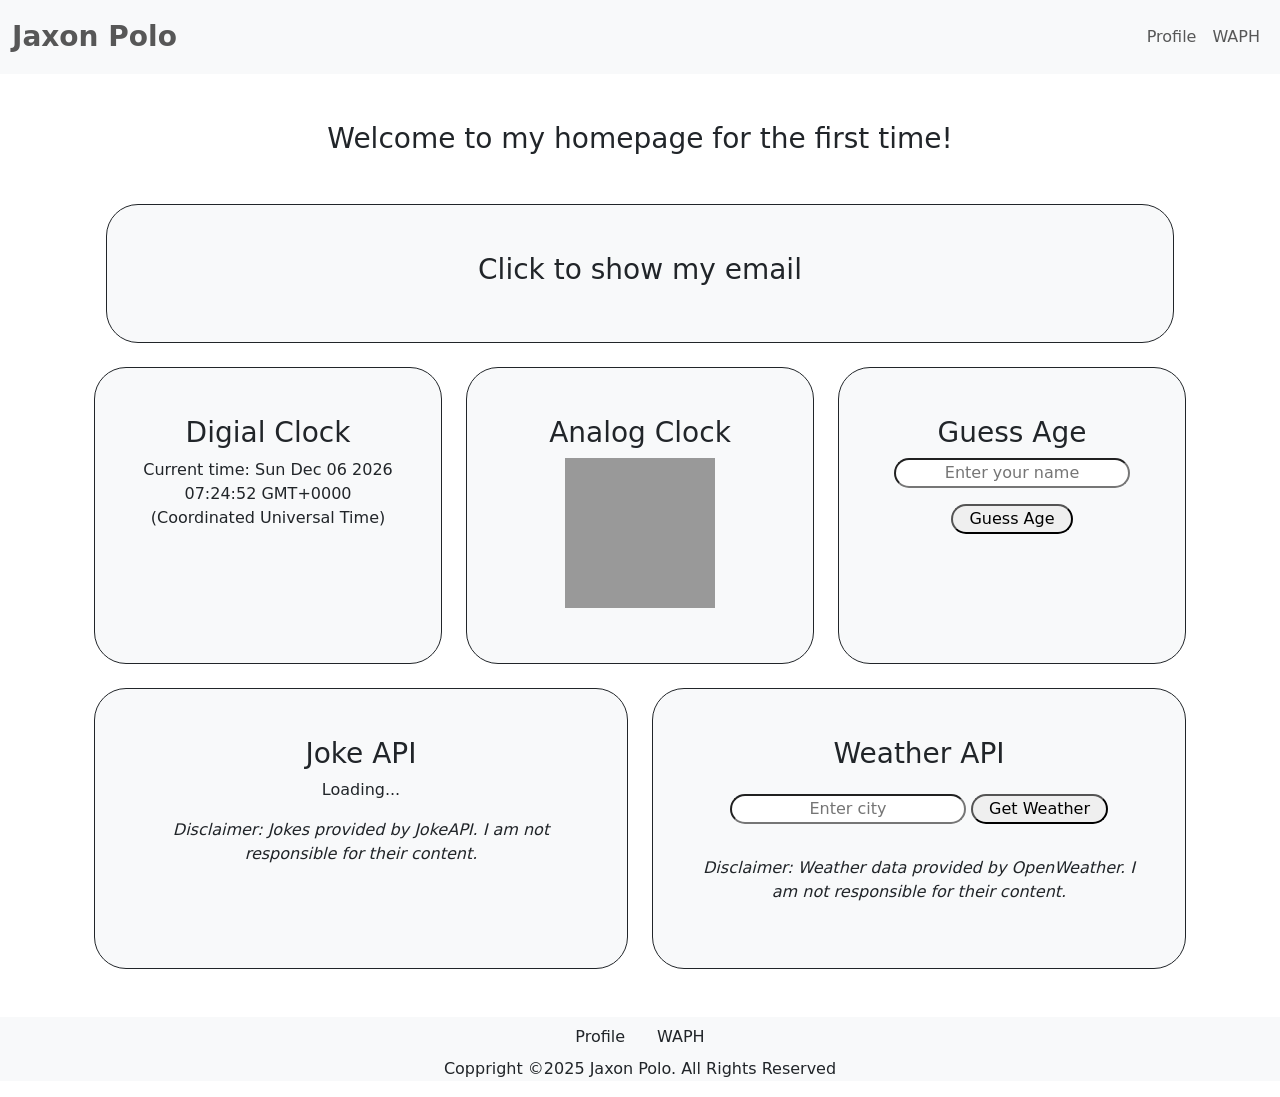
==== waph.html @ 5cd4967d "Finishing project 1" ====
<!DOCTYPE html>
<html>
    <head>
        <meta charset="UTF-8">
        <meta name="viewport" content="width=device-width, initial-scale=1.0">
        <title>Project 1 WAPH</title>
        <script src="https://code.jquery.com/jquery-3.7.1.js" integrity="sha256-eKhayi8LEQwp4NKxN+CfCh+3qOVUtJn3QNZ0TciWLP4=" crossorigin="anonymous"></script>
        <link href="https://cdn.jsdelivr.net/npm/bootstrap@5.3.6/dist/css/bootstrap.min.css" rel="stylesheet" integrity="sha384-4Q6Gf2aSP4eDXB8Miphtr37CMZZQ5oXLH2yaXMJ2w8e2ZtHTl7GptT4jmndRuHDT" crossorigin="anonymous">
    </head>
    <body>
        <nav class="navbar navbar-expand-lg bg-light">
            <div class="container-fluid">
                <div class="navbar-text fw-bold fs-3">Jaxon Polo</div>
                    <ul class="navbar-nav ms-auto">
                        <li class="nav-item">
                            <a class="nav-link" href="index.html">Profile</a>
                        </li>
                        <li class="nav-item">
                            <a class="nav-link" href="waph.html">WAPH</a>
                        </li>
                    </ul>
            </div>
        </nav>

        <div id="cookieMessage"></div>
        <main class="container my-5 px-4">
            <div id="functionaliy" class="container">
                <div class="border border-dark bg-light text-center rounded-5 px-5 py-5 mb-4">
                    <div id="email" onclick="showhideEmail()"><h3>Click to show my email</h3></div>
                </div>
                <div class="row mb-4 gap-4">
                    <div class="col border border-dark bg-light text-center rounded-5 px-5 py-5">
                        <h3>Digial Clock</h3>
                        <div id="digit-clock"></div>
                    </div>
                    <div class="col border border-dark bg-light text-center rounded-5 px-5 py-5">
                        <h3>Analog Clock</h3>
                        <canvas id="analog-clock" width="150" style="background-color: #999"></canvas>
                    </div>
                    <div class="col border border-dark bg-light text-center rounded-5 px-5 py-5">
                        <h3>Guess Age</h3>
                        <input name="data" id="data" placeholder="Enter your name" class="rounded-pill px-3 text-center">
                        <button id="guessButton" class="rounded-pill px-3 mt-3 text-center">Guess Age</button>
                        <div id="response-age" class="mt-3"></div>
                    </div>
                </div>
            </div>

            <div id="API" class="container">
                <div class="row gap-4">
                    <div class="col border border-dark bg-light text-center rounded-5 px-5 py-5">
                        <h3>Joke API</h3>
                        <div id="response">Loading...</div>
                        <p class="fw-light mt-3"><em>Disclaimer: Jokes provided by JokeAPI. I am not responsible for their content.</em></p>
                    </div>
                    <div class="col border border-dark bg-light text-center rounded-5 px-5 py-5">
                        <h3>Weather API</h3>
                        <input type="text" id="cityInput" placeholder="Enter city" class="rounded-pill text-center px-3 mb-3 mt-3"/>
                        <button id="getWeather" class="rounded-pill px-3 mb-3">Get Weather</button>
                        <div id="weatherResult"></div>
                        <p class="fw-light mt-3"><em>Disclaimer: Weather data provided by OpenWeather. I am not responsible for their content.</em></p>
                    </div>
                </div>
            </div>
        </main>

        <footer class=" container-fluid bg-light">
            <ul class="nav justify-content-center">
                <li class="nav-item">
                    <a class="nav-link text-decoration-none text-body" href="index.html">Profile</a>
                </li>
                <li class="nav-item">
                    <a class="nav-link text-decoration-none text-body" href="waph.html">WAPH</a>
                </li>
            </ul>
            <div class="text-center">
                <p>Coppright &#169;2025 Jaxon Polo. All Rights Reserved</p>
            </div>
        </footer>

        <script src="script.js"></script>
        <script src="https://waph-phung.github.io/clock.js"></script>
        <script src="https://cdn.jsdelivr.net/npm/bootstrap@5.3.6/dist/js/bootstrap.bundle.min.js" integrity="sha384-j1CDi7MgGQ12Z7Qab0qlWQ/Qqz24Gc6BM0thvEMVjHnfYGF0rmFCozFSxQBxwHKO" crossorigin="anonymous"></script>
    </body>
</html>
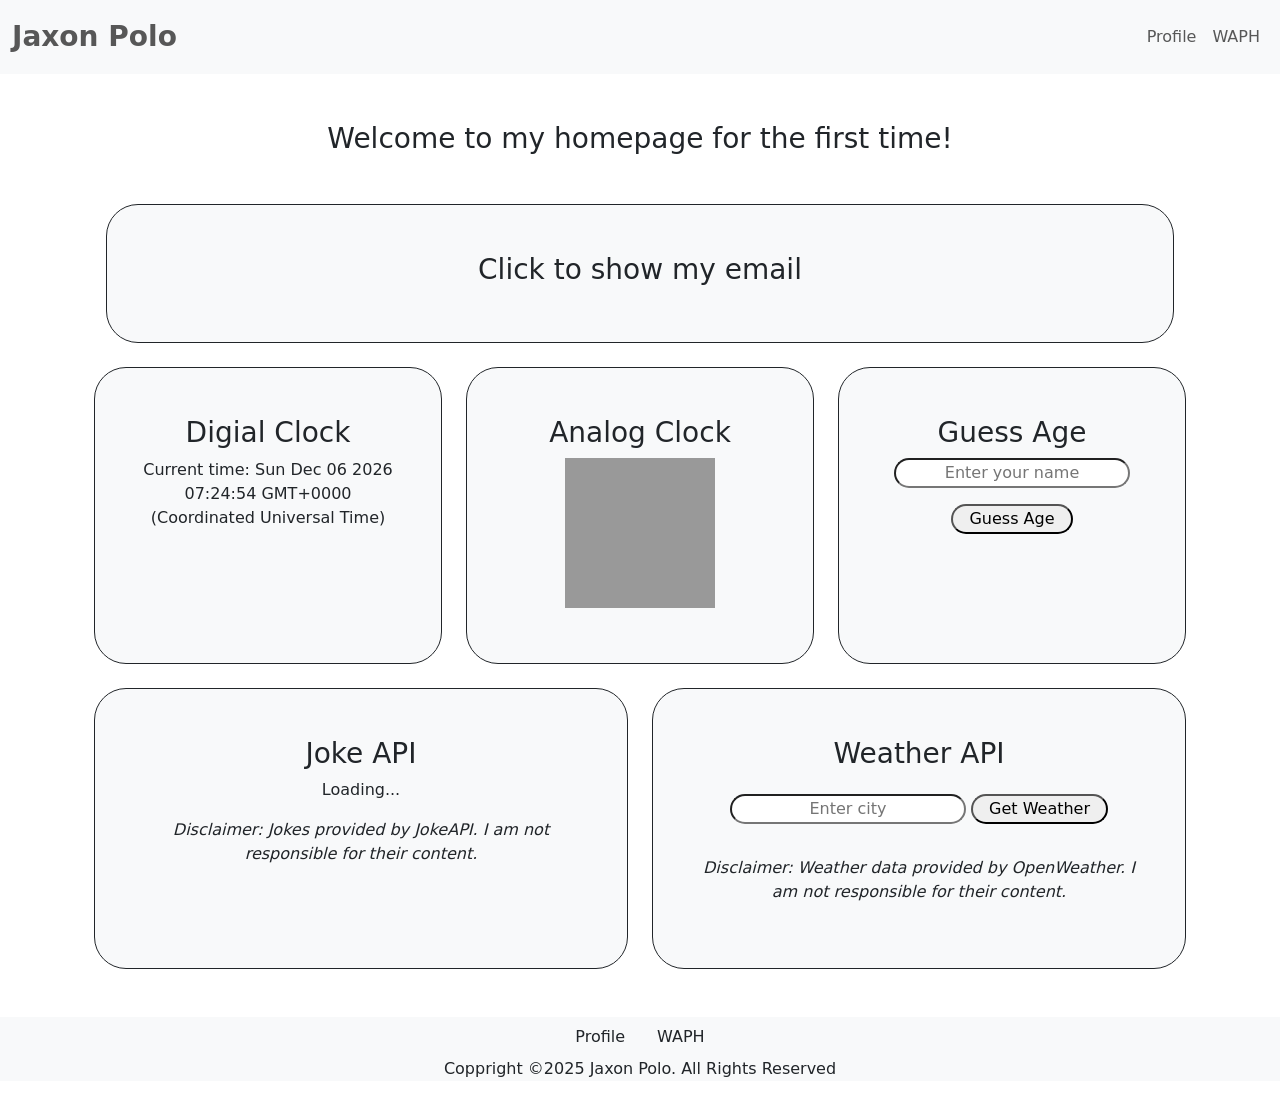
==== commit ce43ce78: "added web tracker" ====
--- a/waph.html
+++ b/waph.html
@@ -7,6 +7,17 @@
         <script src="https://code.jquery.com/jquery-3.7.1.js" integrity="sha256-eKhayi8LEQwp4NKxN+CfCh+3qOVUtJn3QNZ0TciWLP4=" crossorigin="anonymous"></script>
         <link href="https://cdn.jsdelivr.net/npm/bootstrap@5.3.6/dist/css/bootstrap.min.css" rel="stylesheet" integrity="sha384-4Q6Gf2aSP4eDXB8Miphtr37CMZZQ5oXLH2yaXMJ2w8e2ZtHTl7GptT4jmndRuHDT" crossorigin="anonymous">
     </head>
+
+    <!-- Google tag (gtag.js) -->
+    <script async src="https://www.googletagmanager.com/gtag/js?id=G-6FV32SYSYL"></script>
+    <script>
+        window.dataLayer = window.dataLayer || [];
+        function gtag(){dataLayer.push(arguments);}
+        gtag('js', new Date());
+
+        gtag('config', 'G-6FV32SYSYL');
+    </script>
+
     <body>
         <nav class="navbar navbar-expand-lg bg-light">
             <div class="container-fluid">
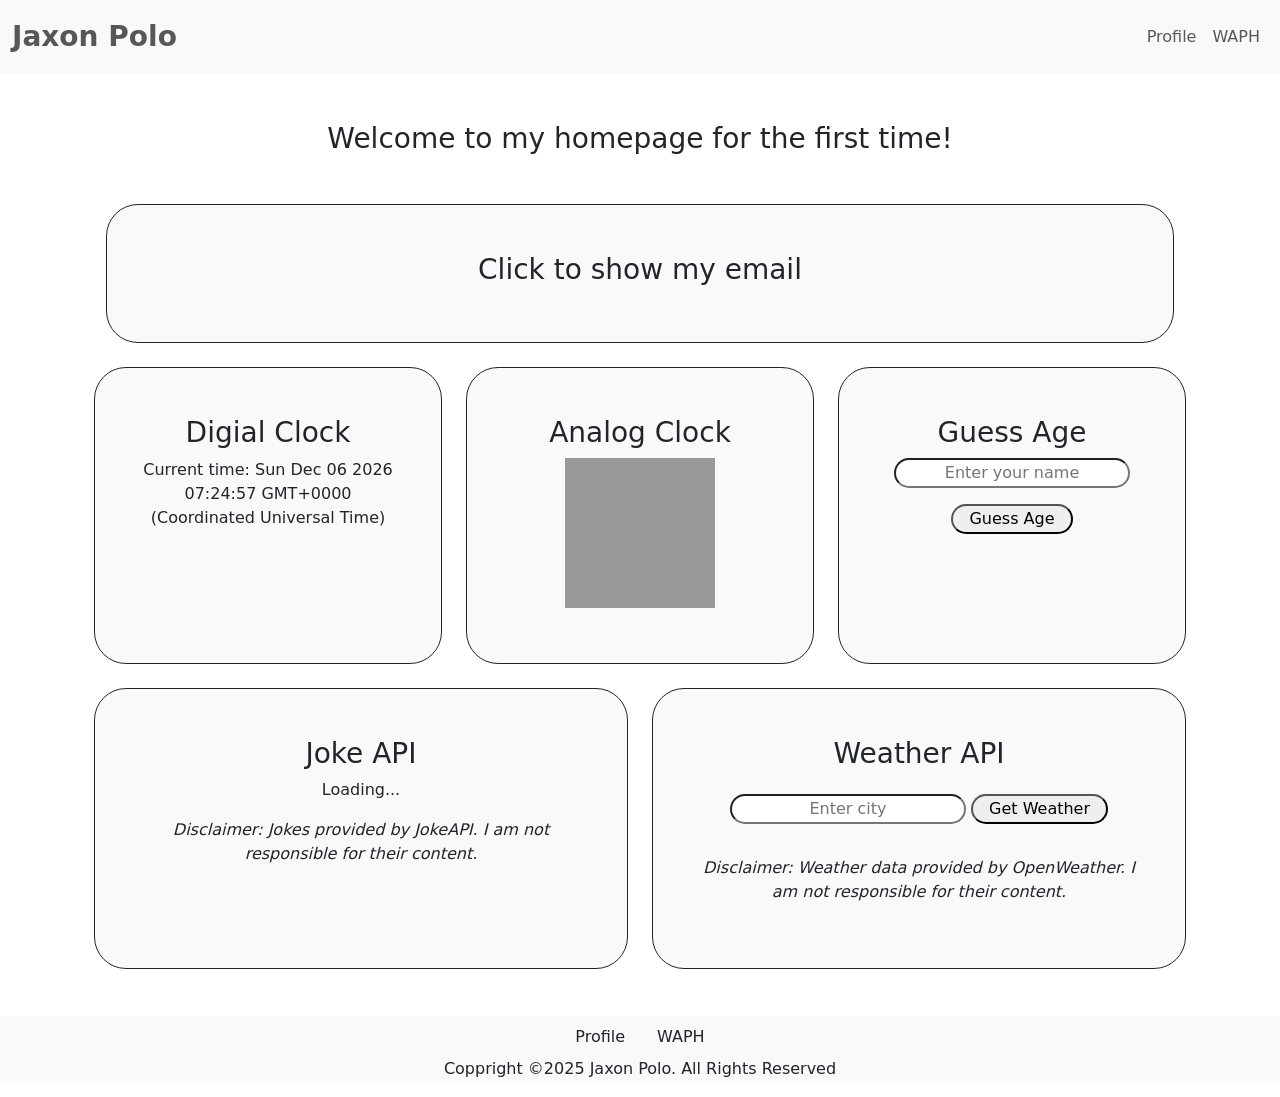
==== commit 911fa290: "fixed page tracker" ====
--- a/waph.html
+++ b/waph.html
@@ -6,17 +6,16 @@
         <title>Project 1 WAPH</title>
         <script src="https://code.jquery.com/jquery-3.7.1.js" integrity="sha256-eKhayi8LEQwp4NKxN+CfCh+3qOVUtJn3QNZ0TciWLP4=" crossorigin="anonymous"></script>
         <link href="https://cdn.jsdelivr.net/npm/bootstrap@5.3.6/dist/css/bootstrap.min.css" rel="stylesheet" integrity="sha384-4Q6Gf2aSP4eDXB8Miphtr37CMZZQ5oXLH2yaXMJ2w8e2ZtHTl7GptT4jmndRuHDT" crossorigin="anonymous">
+        <!-- Google tag (gtag.js) -->
+        <script async src="https://www.googletagmanager.com/gtag/js?id=G-6FV32SYSYL"></script>
+        <script>
+            window.dataLayer = window.dataLayer || [];
+            function gtag(){dataLayer.push(arguments);}
+            gtag('js', new Date());
+
+            gtag('config', 'G-6FV32SYSYL');
+        </script>
     </head>
-
-    <!-- Google tag (gtag.js) -->
-    <script async src="https://www.googletagmanager.com/gtag/js?id=G-6FV32SYSYL"></script>
-    <script>
-        window.dataLayer = window.dataLayer || [];
-        function gtag(){dataLayer.push(arguments);}
-        gtag('js', new Date());
-
-        gtag('config', 'G-6FV32SYSYL');
-    </script>
 
     <body>
         <nav class="navbar navbar-expand-lg bg-light">
